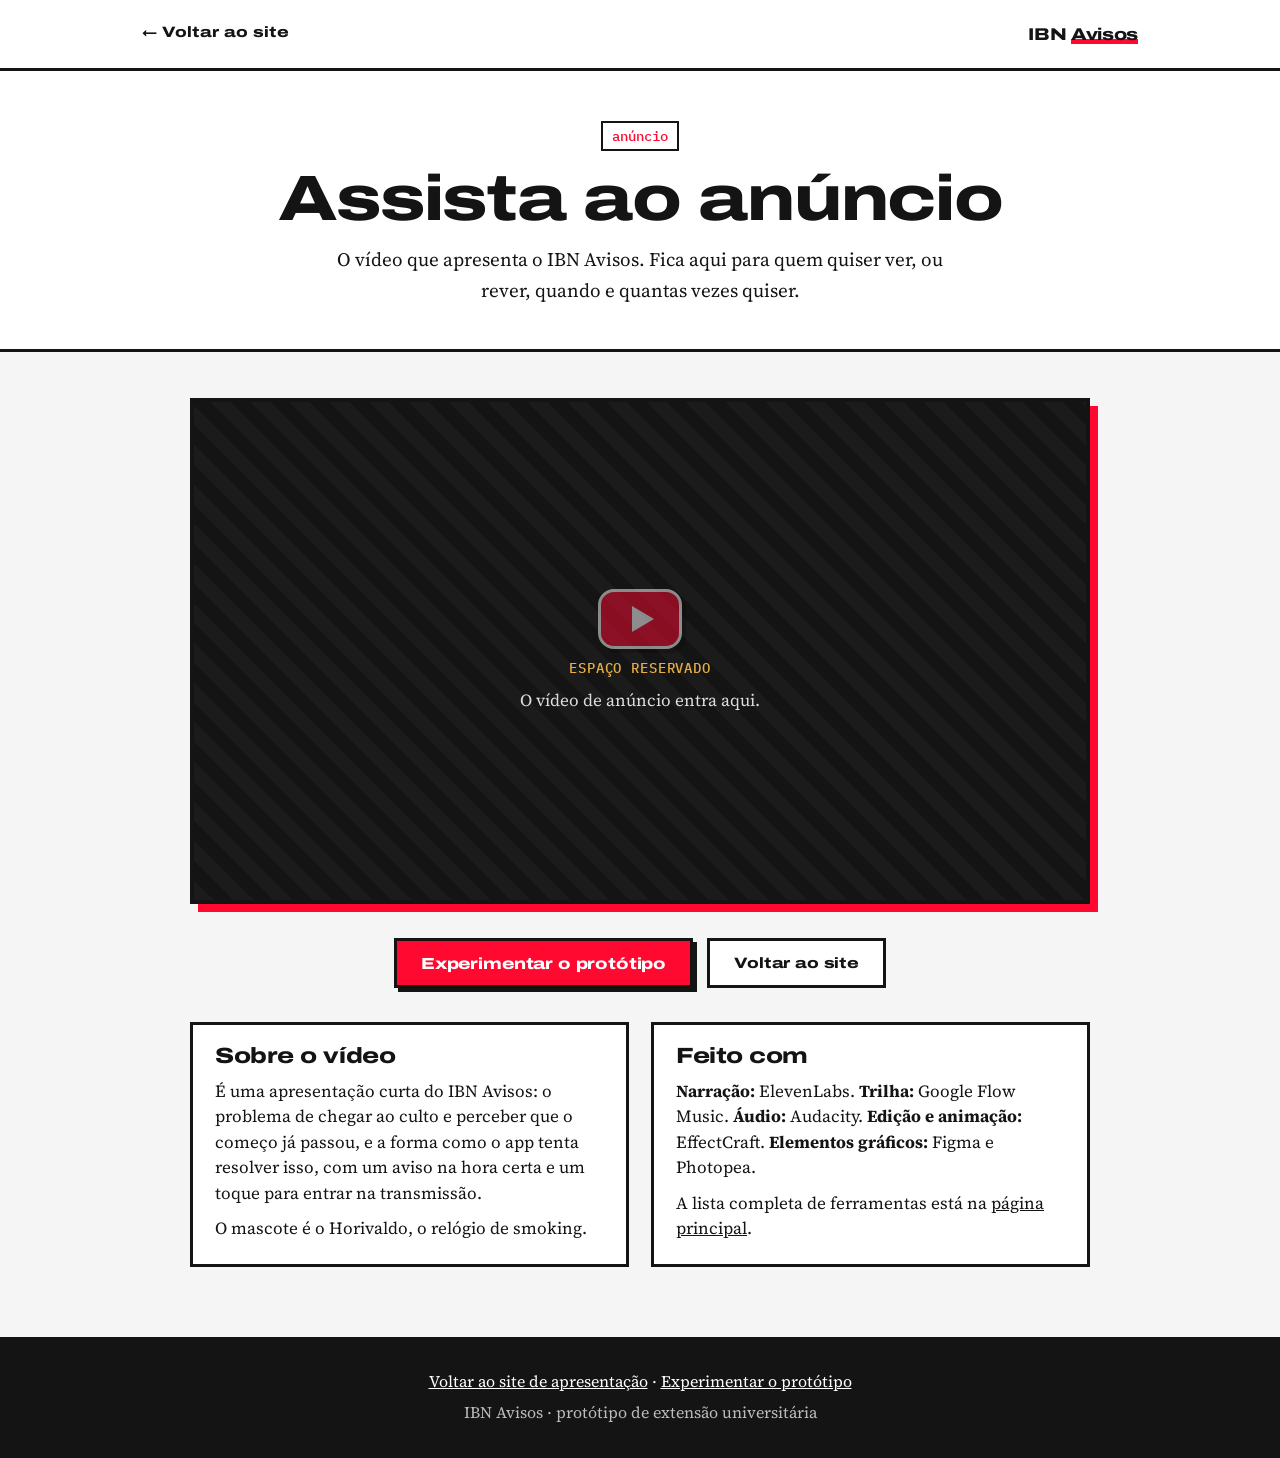
==== anuncio.html @ db49ca12 "Atualização: Adição de Página anuncio.html e prototipo.html" ====
<!DOCTYPE html>
<html lang="pt-BR">
<head>
<meta charset="utf-8">
<meta name="viewport" content="width=device-width, initial-scale=1">
<title>Assista ao anúncio — IBN Avisos</title>
<meta name="description" content="O vídeo de anúncio do IBN Avisos, o protótipo de extensão universitária que avisa quando o culto começa.">
<meta name="theme-color" content="#141414">
<meta property="og:type" content="website">
<meta property="og:locale" content="pt_BR">
<meta property="og:title" content="Assista ao anúncio — IBN Avisos">
<meta property="og:description" content="O vídeo de anúncio do IBN Avisos.">
<link rel="icon" href="img/favicon.png">
<link rel="preconnect" href="https://fonts.googleapis.com">
<link rel="preconnect" href="https://fonts.gstatic.com" crossorigin>
<link href="https://fonts.googleapis.com/css2?family=Archivo:wdth,wght@125,800&family=IBM+Plex+Mono:wght@500&family=Source+Serif+4:wght@400;600&display=swap" rel="stylesheet">
<link rel="stylesheet" href="paginas.css">
</head>
<body>

<div class="topo"><div class="w">
<a class="voltar" href="index.html">← Voltar ao site</a>
<span class="marca">IBN <span>Avisos</span></span>
</div></div>

<header class="cab"><div class="w">
<span class="mono st">anúncio</span>
<h1>Assista ao anúncio</h1>
<p>O vídeo que apresenta o IBN Avisos. Fica aqui para quem quiser ver, ou rever, quando e quantas vezes quiser.</p>
</div></header>

<main class="cena"><div class="w">

<!--
  COMO COLOCAR O VÍDEO
  1) Suba o vídeo no YouTube.
  2) Copie o código que aparece no endereço depois de "v=" (ou depois de "youtu.be/").
     Exemplo: em https://www.youtube.com/watch?v=AbC123xyz00 o código é AbC123xyz00
  3) Cole o código entre as aspas de data-youtube-id abaixo.
  Pronto: o espaço tracejado some e o vídeo aparece, com um botão de play.
  O vídeo só carrega quando a pessoa toca em play (deixa a página leve).
-->
<div class="video" id="video" data-youtube-id="" data-titulo="Anúncio do IBN Avisos">
<div class="vazio" id="vazio">
<span class="play" aria-hidden="true"></span>
<span class="mono">ESPAÇO RESERVADO</span>
<p>O vídeo de anúncio entra aqui.</p>
</div>
</div>

<div class="acoes">
<a class="btn p" href="prototipo.html">Experimentar o protótipo</a>
<a class="btn s" id="yt" href="#" hidden target="_blank" rel="noopener">Abrir no YouTube</a>
<a class="btn s" href="index.html">Voltar ao site</a>
</div>

<div class="abaixo">
<section class="card">
<h2>Sobre o vídeo</h2>
<p>É uma apresentação curta do IBN Avisos: o problema de chegar ao culto e perceber que o começo já passou, e a forma como o app tenta resolver isso, com um aviso na hora certa e um toque para entrar na transmissão.</p>
<p>O mascote é o Horivaldo, o relógio de smoking.</p>
</section>
<section class="card">
<h2>Feito com</h2>
<p><b>Narração:</b> ElevenLabs. <b>Trilha:</b> Google Flow Music. <b>Áudio:</b> Audacity. <b>Edição e animação:</b> EffectCraft. <b>Elementos gráficos:</b> Figma e Photopea.</p>
<p>A lista completa de ferramentas está na <a href="index.html#s9">página principal</a>.</p>
</section>
</div>

<!--
  TEXTO DA NARRAÇÃO (opcional)
  Para mostrar o texto do vídeo, cole a narração dentro de <div class="corpo"> (um <p> por parágrafo)
  e apague o atributo "hidden" da <section> abaixo.
-->
<section class="card txt" style="max-width:900px;margin:22px auto 0" hidden>
<details>
<summary>Ler o texto da narração</summary>
<div class="corpo">
<p>[Cole aqui o texto da narração.]</p>
</div>
</details>
</section>

</div></main>

<footer><div class="w">
<p><a href="index.html">Voltar ao site de apresentação</a> · <a href="prototipo.html">Experimentar o protótipo</a></p>
<p>IBN Avisos · protótipo de extensão universitária</p>
</div></footer>

<script>
(function(){
var box=document.getElementById('video'),id=(box.getAttribute('data-youtube-id')||'').trim();
if(!/^[A-Za-z0-9_-]{6,20}$/.test(id))return;               /* sem código válido: mantém o espaço reservado */
var titulo=box.getAttribute('data-titulo')||'Vídeo';
var v=document.getElementById('vazio');if(v)v.remove();
var b=document.createElement('button');b.type='button';b.className='fac';b.setAttribute('aria-label','Assistir: '+titulo);
b.style.backgroundImage='url(https://i.ytimg.com/vi/'+id+'/hqdefault.jpg)';
b.innerHTML='<span class="play" aria-hidden="true"></span>';
b.addEventListener('click',function(){
 var f=document.createElement('iframe');
 f.src='https://www.youtube-nocookie.com/embed/'+id+'?autoplay=1&rel=0';
 f.title=titulo;f.allow='accelerometer; autoplay; clipboard-write; encrypted-media; gyroscope; picture-in-picture; web-share';
 f.allowFullscreen=true;f.referrerPolicy='strict-origin-when-cross-origin';
 box.replaceChild(f,b);
});
box.appendChild(b);
var y=document.getElementById('yt');y.href='https://www.youtube.com/watch?v='+id;y.hidden=false;
})();
</script>
</body>
</html>
---- paginas.css ----
/* Estilos compartilhados das páginas internas (prototipo.html e anuncio.html).
   Mesma identidade da página principal: vermelho, preto e branco. */
:root{--red:#ff0931;--ink:#141414;--gold:#e5ae45;--cinza:#f5f5f5}
*{box-sizing:border-box;margin:0}
html{scroll-behavior:smooth}
body{background:var(--cinza);color:var(--ink);font:19px/1.6 "Source Serif 4",Georgia,serif;overflow-x:hidden}
[hidden]{display:none!important}
img{display:block;max-width:100%;height:auto}
h1,h2,h3{font-family:Archivo,"Arial Black",Impact,sans-serif;font-stretch:125%;font-weight:800;line-height:1.05;letter-spacing:-.02em}
a:focus-visible,button:focus-visible,summary:focus-visible{outline:3px solid var(--red);outline-offset:3px}
.w{max-width:1040px;margin:0 auto;padding:0 22px}
.mono{font:500 14px/1.3 "IBM Plex Mono",ui-monospace,monospace}
.st{display:inline-block;color:var(--red);border:2px solid var(--ink);padding:4px 9px;background:#fff}
.topo{background:#fff;border-bottom:3px solid var(--ink)}
.topo .w{display:flex;align-items:center;justify-content:space-between;gap:12px;padding-top:12px;padding-bottom:12px}
.voltar{display:inline-flex;align-items:center;gap:8px;min-height:44px;color:var(--ink);text-decoration:none;font:800 15px/1 Archivo,sans-serif;font-stretch:125%;border-bottom:3px solid transparent}
.voltar:hover{border-bottom-color:var(--red)}
.marca{font:800 17px/1 Archivo,sans-serif;font-stretch:125%;letter-spacing:-.02em}
.marca span{box-shadow:inset 0 -.3em 0 var(--red)}
.cab{background:#fff;text-align:center;padding:48px 0 44px;border-bottom:3px solid var(--ink)}
.cab h1{font-size:clamp(34px,7vw,64px);margin:14px 0 12px}
.cab p{max-width:34em;margin:0 auto}
.btn{display:inline-flex;align-items:center;justify-content:center;min-height:50px;padding:12px 24px;border:3px solid var(--ink);color:var(--ink);background:#fff;text-decoration:none;font:800 16px/1.1 Archivo,"Arial Black",sans-serif;font-stretch:125%;letter-spacing:-.01em;box-shadow:4px 4px 0 var(--ink);cursor:pointer;transition:transform .12s,box-shadow .12s}
.btn:hover{transform:translate(2px,2px);box-shadow:2px 2px 0 var(--ink)}
.btn.p{background:var(--red);color:#fff}
.btn.s{box-shadow:none;font-size:15px;min-height:46px}
.btn.s:hover{transform:none;background:var(--ink);color:#fff}
.aviso{background:#fff;border:3px solid var(--ink);border-left:10px solid var(--gold);padding:16px 20px;max-width:760px;margin:30px auto 0;text-align:left;font-size:17px;line-height:1.5}
.card a,.aviso a{color:var(--ink)}
.aviso b{font-family:Archivo,sans-serif;font-stretch:125%}
.tag{display:inline-block;font:500 12px/1 "IBM Plex Mono",monospace;padding:5px 8px;letter-spacing:.03em;background:#fff}
.tag.sim{border:2px solid var(--red);color:var(--red)}
.tag.prev{border:2px dashed var(--ink)}
footer{background:var(--ink);color:#fff;padding:32px 0;font-size:16px;text-align:center}
footer a{color:#fff}
footer p+p{margin-top:6px;color:#bbb}

/* ---------- simulador ---------- */
.lab{padding:46px 0 70px}
.lab .w{display:grid;grid-template-columns:minmax(0,420px) minmax(0,1fr);gap:48px;align-items:start;justify-content:center}
.col-phone{display:flex;flex-direction:column;align-items:center;gap:14px}
.phone{position:relative;width:min(100%,390px);aspect-ratio:430/932;border:4px solid var(--ink);border-radius:48px;overflow:hidden;background:#fafafa;box-shadow:8px 8px 0 var(--ink);isolation:isolate}
.phone .l{position:absolute;inset:0;width:100%;height:100%;object-fit:cover;opacity:0;transition:opacity .3s ease;pointer-events:none;user-select:none;-webkit-user-drag:none}
.phone .l.on{opacity:1}
.hs{position:absolute;z-index:3;background:transparent;border:0;padding:0;cursor:pointer;border-radius:12px;-webkit-tap-highlight-color:transparent}
.dest .hs{outline:2px dashed rgba(255,9,49,.7);outline-offset:-2px;background:rgba(255,9,49,.06)}
.dest .hs.main{outline:3px solid var(--red);background:rgba(255,9,49,.12);animation:pulso 1.4s ease-in-out infinite}
@keyframes pulso{0%,100%{box-shadow:0 0 0 0 rgba(255,9,49,.55)}50%{box-shadow:0 0 0 9px rgba(255,9,49,0)}}
.hs:focus-visible{outline:3px solid var(--ink);outline-offset:2px;background:rgba(255,9,49,.15)}
/* camada de controles: mesmas coordenadas do mockup (430x932), escalada junto com a tela */
.phone{--k:.9;--r:0}
#ui{position:absolute;left:0;top:0;width:430px;height:932px;transform-origin:0 0;transform:scale(var(--k));z-index:2;pointer-events:none}
#ui img{display:block;-webkit-user-drag:none;user-select:none}
.cb,.tg,#dg,#hd{position:absolute}
.cb i,.tg i{position:absolute;inset:0;background-size:100% 100%;background-repeat:no-repeat;transition:opacity .18s}
.cb{width:44px;height:44px}
.cb .a{background-image:url(img/ui/cb-off.webp)}
.cb .b{background-image:url(img/ui/cb-on.webp);opacity:0}
.tg{width:60px;height:40px}
.tg .a{background-image:url(img/ui/tg-off.webp)}
.tg .b{background-image:url(img/ui/tg-on.webp);opacity:0}
.cb.on .b,.tg.on .b{opacity:1}
.cb.on .a,.tg.on .a{opacity:0}
/* espera: contador que anda e a mão que aponta para o visor */
#dg{left:42.236px;top:389.361px;width:367px;height:135px;background:url(img/ui/digits.webp) no-repeat;background-size:100% 1100%;background-position:0 calc(var(--r)*10%);opacity:0;transition:opacity .3s .2s}
#hd{left:-100px;top:500px;width:400px;height:440px;opacity:0;transform:translate(-10.5px,45.7px);transition:opacity .3s .2s}
.phone.esp #dg,.phone.esp #hd{opacity:1}
.phone.esp #hd{animation:aponta 2.4s ease-in-out infinite}
@keyframes aponta{0%,100%{transform:translate(-10.5px,45.7px)}24%{transform:translate(0,0)}31%{transform:translate(4px,-6px)}38%{transform:translate(0,0)}66%{transform:translate(0,0)}}
.pt{position:absolute;z-index:5;left:14px;right:14px;bottom:104px;background:var(--ink);color:#fff;border:3px solid var(--gold);padding:10px 12px;border-radius:14px;font:500 13px/1.4 "IBM Plex Mono",monospace;text-align:center;opacity:0;transform:translateY(10px);transition:.2s;pointer-events:none}
.pt.on{opacity:1;transform:none}
.leg{width:min(100%,390px);text-align:center}
.leg .n{font:800 18px/1.2 Archivo,sans-serif;font-stretch:125%;letter-spacing:-.01em}
.leg .d{font-size:16px;line-height:1.45;margin-top:4px;min-height:3em}
.painel{text-align:left;display:flex;flex-direction:column;gap:22px}
.card{background:#fff;border:3px solid var(--ink);padding:20px 22px 22px}
.card h2{font-size:22px;margin-bottom:10px}
.card p{font-size:17px;line-height:1.5}
.card p+p{margin-top:10px}
.tempo{margin-top:12px;display:none;gap:12px;align-items:center;flex-wrap:wrap}
.tempo.on{display:flex}
.tempo .barra{flex:1 1 140px;height:10px;border:2px solid var(--ink);background:#fff;border-radius:99px;overflow:hidden}
.tempo .barra i{display:block;height:100%;width:0;background:var(--red)}
.passos{list-style:none;padding:0;display:grid;gap:10px}
.passos button{width:100%;text-align:left;background:#fff;border:2px solid var(--ink);padding:12px 14px;font:inherit;font-size:16.5px;line-height:1.3;cursor:pointer;display:grid;grid-template-columns:34px 1fr;gap:10px;align-items:center}
.passos button:hover{background:var(--ink);color:#fff}
.passos .nn{width:34px;height:34px;border-radius:50%;border:2px solid currentColor;display:grid;place-items:center;font:800 15px Archivo,sans-serif;font-stretch:125%}
.passos b{display:block;font-family:Archivo,sans-serif;font-stretch:125%;font-weight:800;font-size:15px;letter-spacing:-.01em}
.passos span.t{font-size:15px;opacity:.85}
.ctl{display:flex;gap:12px;flex-wrap:wrap}
.chk-d{display:flex;align-items:center;gap:10px;font-size:16px;cursor:pointer;min-height:44px}
.chk-d input{width:22px;height:22px;accent-color:var(--red)}

/* ---------- vídeo ---------- */
.cena{padding:46px 0 70px}
.video{position:relative;width:100%;max-width:900px;margin:0 auto;aspect-ratio:16/9;border:4px solid var(--ink);background:var(--ink);box-shadow:8px 8px 0 var(--red);overflow:hidden}
.video iframe,.video .fac{position:absolute;inset:0;width:100%;height:100%;border:0}
.video .fac{background:#000 center/cover no-repeat;display:grid;place-items:center;border-radius:0;cursor:pointer;padding:0}
.video .fac::before{content:"";position:absolute;inset:0;background:linear-gradient(transparent 55%,rgba(0,0,0,.55))}
.video .play{position:relative;width:84px;height:60px;background:var(--red);border:3px solid #fff;border-radius:16px;display:grid;place-items:center;box-shadow:4px 4px 0 rgba(0,0,0,.35)}
.video .play::after{content:"";border-left:22px solid #fff;border-top:13px solid transparent;border-bottom:13px solid transparent;margin-left:5px}
.video .fac:hover .play{transform:scale(1.06)}
.vazio{position:absolute;inset:0;display:flex;flex-direction:column;align-items:center;justify-content:center;gap:10px;color:#fff;text-align:center;padding:20px;background:repeating-linear-gradient(45deg,#1b1b1b 0 14px,#141414 14px 28px)}
.vazio .play{opacity:.5}
.vazio .mono{color:var(--gold);letter-spacing:.06em}
.vazio p{font-size:17px;max-width:22em;color:#ddd}
.abaixo{max-width:900px;margin:34px auto 0;display:grid;grid-template-columns:1fr 1fr;gap:22px;text-align:left}
.acoes{display:flex;gap:14px;flex-wrap:wrap;justify-content:center;margin-top:34px}
.txt summary{cursor:pointer;font:800 17px/1.3 Archivo,sans-serif;font-stretch:125%;min-height:44px;display:flex;align-items:center}
.txt .corpo{margin-top:10px;font-size:17px}
.txt .corpo p+p{margin-top:12px}

@media(max-width:900px){
 .lab .w{grid-template-columns:1fr;gap:34px}
 .abaixo{grid-template-columns:1fr}
}
@media(max-width:520px){
 body{font-size:18px}
 .w{padding:0 16px}
 .cab{padding:36px 0 34px}
 .lab{padding:32px 0 54px}
 .phone{border-radius:40px;box-shadow:6px 6px 0 var(--ink)}
 .pt{bottom:92px;font-size:12px}
 .card{padding:16px 16px 18px}
 .video{box-shadow:5px 5px 0 var(--red)}
 .acoes .btn{width:100%}
 .marca{font-size:15px}
}
@media(prefers-reduced-motion:reduce){html{scroll-behavior:auto}.phone .l{transition:none}.dest .hs.main{animation:none}.phone.esp #hd{animation:none;transform:none}.btn,.pt{transition:none}}
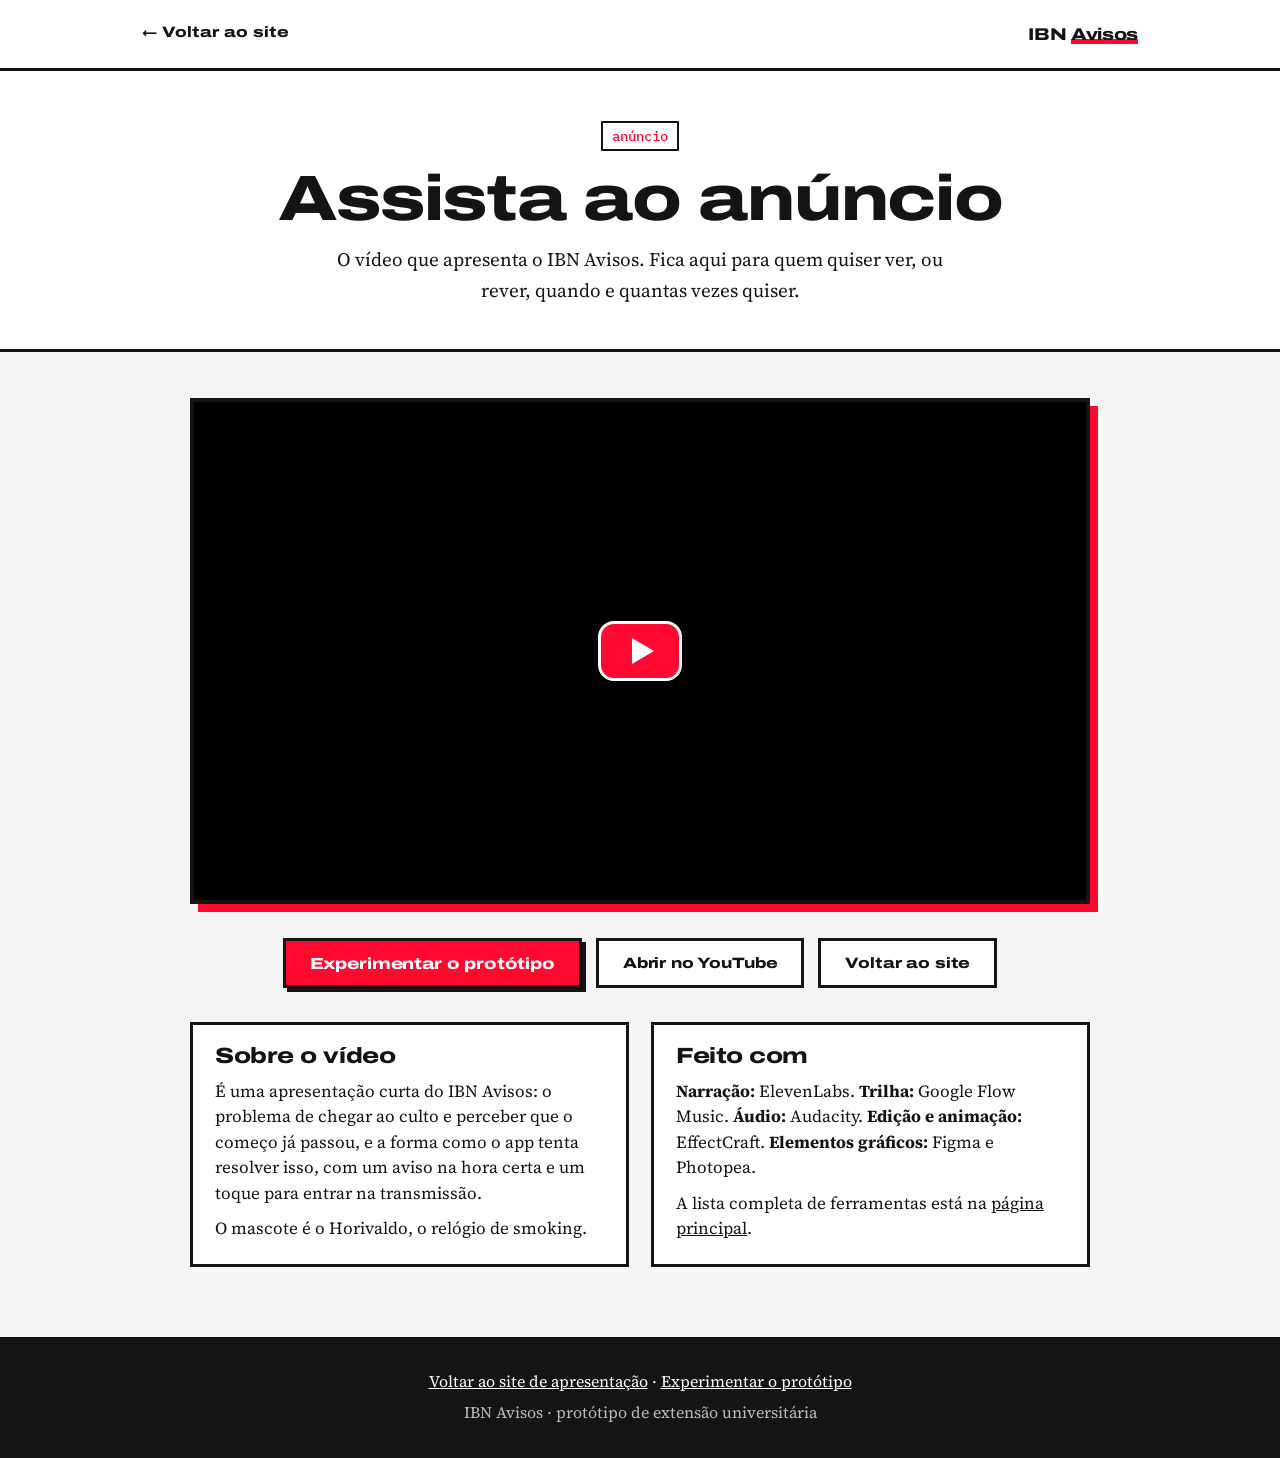
==== commit f954a402: "Update YouTube ID for the video announcement" ====
--- a/anuncio.html
+++ b/anuncio.html
@@ -40,7 +40,7 @@
   Pronto: o espaço tracejado some e o vídeo aparece, com um botão de play.
   O vídeo só carrega quando a pessoa toca em play (deixa a página leve).
 -->
-<div class="video" id="video" data-youtube-id="" data-titulo="Anúncio do IBN Avisos">
+<div class="video" id="video" data-youtube-id="AbTaUL5-g6E" data-titulo="Anúncio do IBN Avisos">
 <div class="vazio" id="vazio">
 <span class="play" aria-hidden="true"></span>
 <span class="mono">ESPAÇO RESERVADO</span>
--- a/paginas.css
+++ b/paginas.css
@@ -62,11 +62,11 @@
 .cb.on .b,.tg.on .b{opacity:1}
 .cb.on .a,.tg.on .a{opacity:0}
 /* espera: contador que anda e a mão que aponta para o visor */
-#dg{left:42.236px;top:389.361px;width:367px;height:135px;background:url(img/ui/digits.webp) no-repeat;background-size:100% 1100%;background-position:0 calc(var(--r)*10%);opacity:0;transition:opacity .3s .2s}
-#hd{left:-100px;top:500px;width:400px;height:440px;opacity:0;transform:translate(-10.5px,45.7px);transition:opacity .3s .2s}
-.phone.esp #dg,.phone.esp #hd{opacity:1}
-.phone.esp #hd{animation:aponta 2.4s ease-in-out infinite}
-@keyframes aponta{0%,100%{transform:translate(-10.5px,45.7px)}24%{transform:translate(0,0)}31%{transform:translate(4px,-6px)}38%{transform:translate(0,0)}66%{transform:translate(0,0)}}
+#dg{left:42.236px;top:418.5px;width:367px;height:135px;background:url(img/ui/digits.webp) no-repeat;background-size:100% 1100%;background-position:0 calc(var(--r)*10%);transform-origin:172.8px 50.6px;transform:scale(1.16);opacity:0;transition:opacity .12s}
+#hd{left:-100px;top:500px;width:400px;height:440px;opacity:0;transform:translate(-64px,48px);transition:opacity .12s}
+.phone.esp #dg,.phone.esp #hd{opacity:1;transition:opacity .3s .15s}
+.phone.esp #hd{animation:aponta 1s ease-in-out infinite}
+@keyframes aponta{0%,100%{transform:translate(-64px,48px)}36%{transform:translate(0,0)}46%{transform:translate(5px,-4px)}56%{transform:translate(0,0)}}
 .pt{position:absolute;z-index:5;left:14px;right:14px;bottom:104px;background:var(--ink);color:#fff;border:3px solid var(--gold);padding:10px 12px;border-radius:14px;font:500 13px/1.4 "IBM Plex Mono",monospace;text-align:center;opacity:0;transform:translateY(10px);transition:.2s;pointer-events:none}
 .pt.on{opacity:1;transform:none}
 .leg{width:min(100%,390px);text-align:center}
@@ -119,7 +119,7 @@
  .w{padding:0 16px}
  .cab{padding:36px 0 34px}
  .lab{padding:32px 0 54px}
- .phone{border-radius:40px;box-shadow:6px 6px 0 var(--ink)}
+ .phone{width:min(100%,390px,40vh);width:min(100%,390px,40svh);border-radius:40px;box-shadow:6px 6px 0 var(--ink)}
  .pt{bottom:92px;font-size:12px}
  .card{padding:16px 16px 18px}
  .video{box-shadow:5px 5px 0 var(--red)}
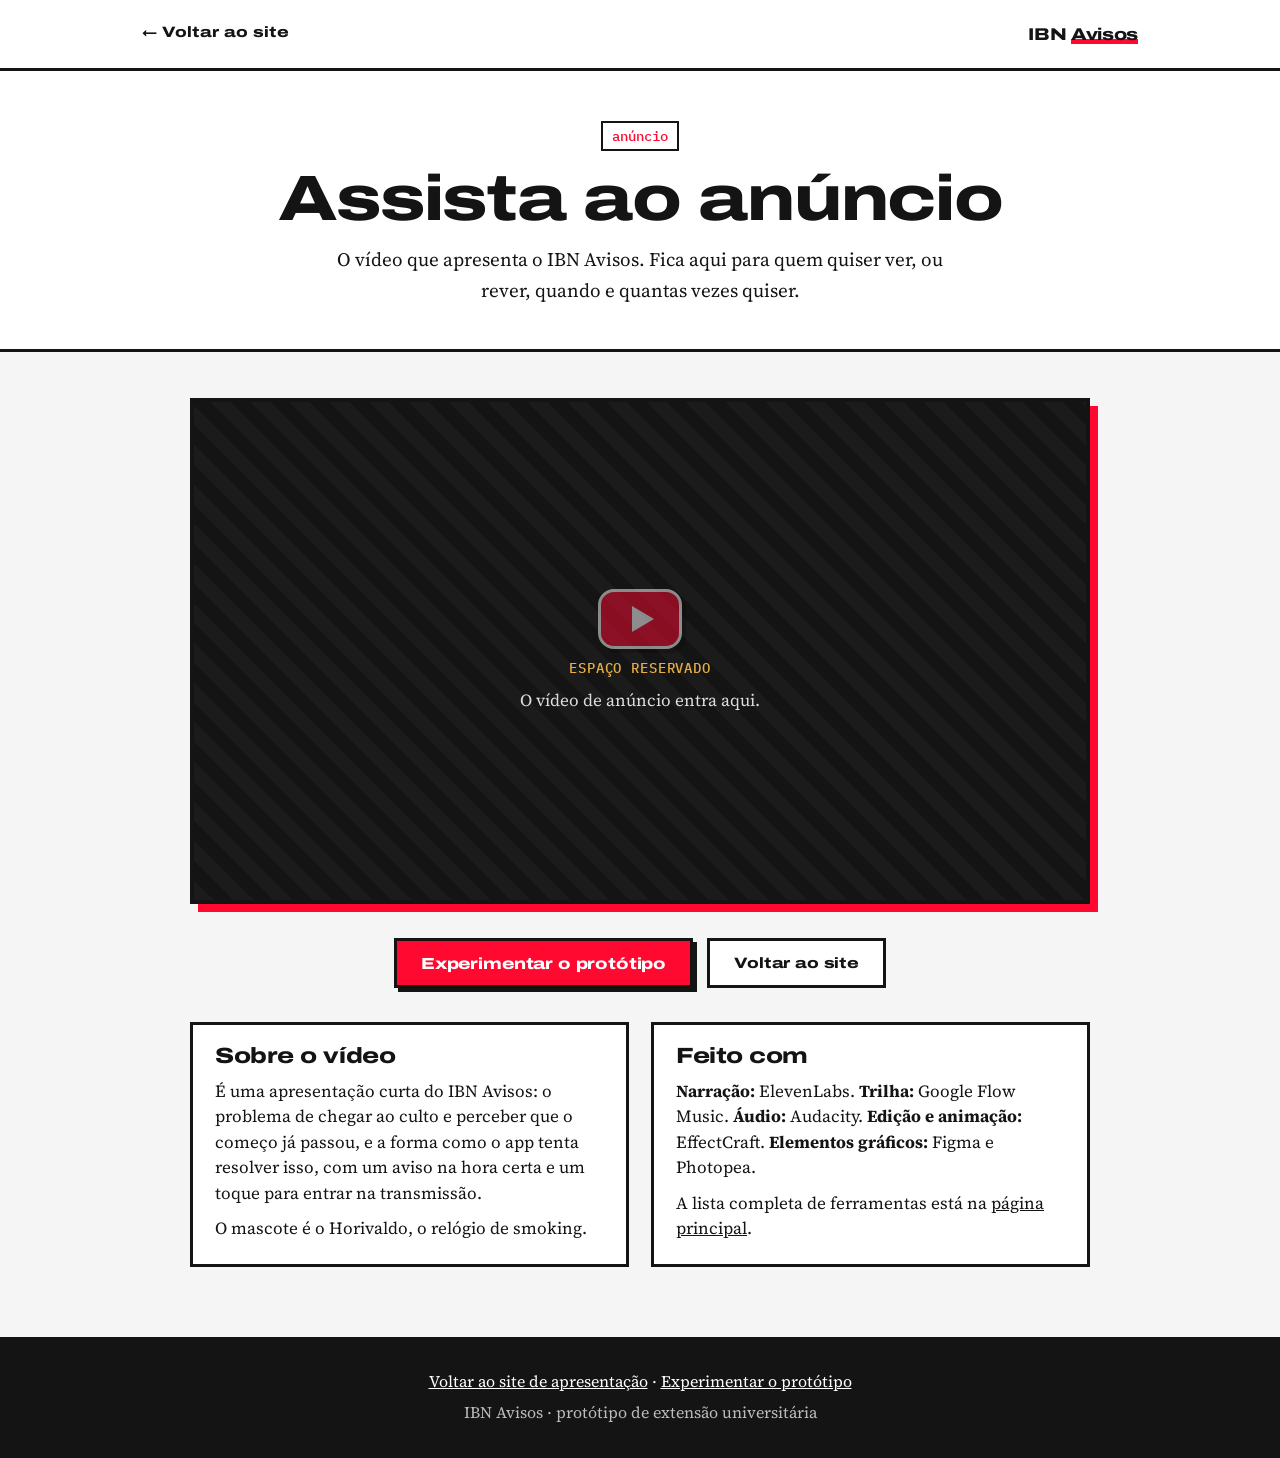
==== commit 3424ff99: "Adição: Contador de Visitas" ====
--- a/anuncio.html
+++ b/anuncio.html
@@ -40,7 +40,7 @@
   Pronto: o espaço tracejado some e o vídeo aparece, com um botão de play.
   O vídeo só carrega quando a pessoa toca em play (deixa a página leve).
 -->
-<div class="video" id="video" data-youtube-id="AbTaUL5-g6E" data-titulo="Anúncio do IBN Avisos">
+<div class="video" id="video" data-youtube-id="" data-titulo="Anúncio do IBN Avisos">
 <div class="vazio" id="vazio">
 <span class="play" aria-hidden="true"></span>
 <span class="mono">ESPAÇO RESERVADO</span>
@@ -108,5 +108,7 @@
 var y=document.getElementById('yt');y.href='https://www.youtube.com/watch?v='+id;y.hidden=false;
 })();
 </script>
+<script data-goatcounter="https://nobrew.goatcounter.com/count"
+        async src="//gc.zgo.at/count.js"></script>
 </body>
 </html>
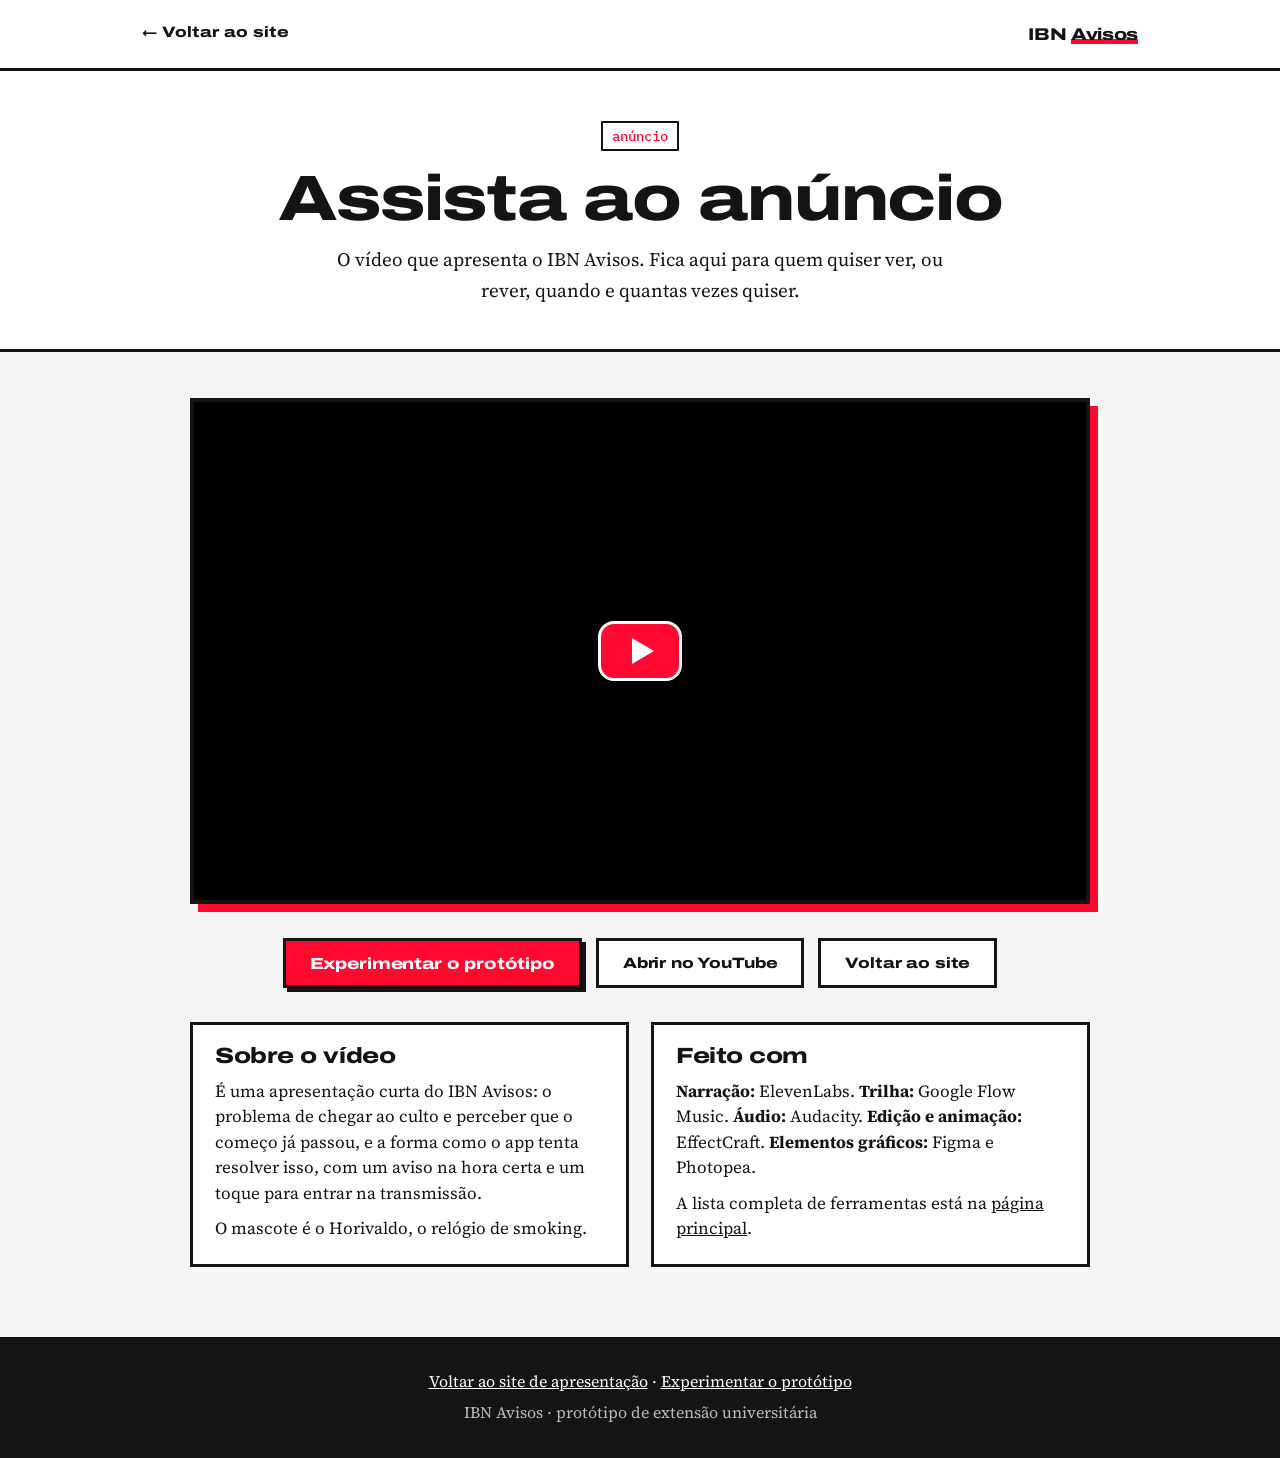
==== commit 164e53f5: "Update YouTube video ID in anuncio.html" ====
--- a/anuncio.html
+++ b/anuncio.html
@@ -40,7 +40,7 @@
   Pronto: o espaço tracejado some e o vídeo aparece, com um botão de play.
   O vídeo só carrega quando a pessoa toca em play (deixa a página leve).
 -->
-<div class="video" id="video" data-youtube-id="" data-titulo="Anúncio do IBN Avisos">
+<div class="video" id="video" data-youtube-id="AbTaUL5-g6E" data-titulo="Anúncio do IBN Avisos">
 <div class="vazio" id="vazio">
 <span class="play" aria-hidden="true"></span>
 <span class="mono">ESPAÇO RESERVADO</span>
@@ -108,7 +108,9 @@
 var y=document.getElementById('yt');y.href='https://www.youtube.com/watch?v='+id;y.hidden=false;
 })();
 </script>
+
 <script data-goatcounter="https://nobrew.goatcounter.com/count"
         async src="//gc.zgo.at/count.js"></script>
 </body>
 </html>
+
